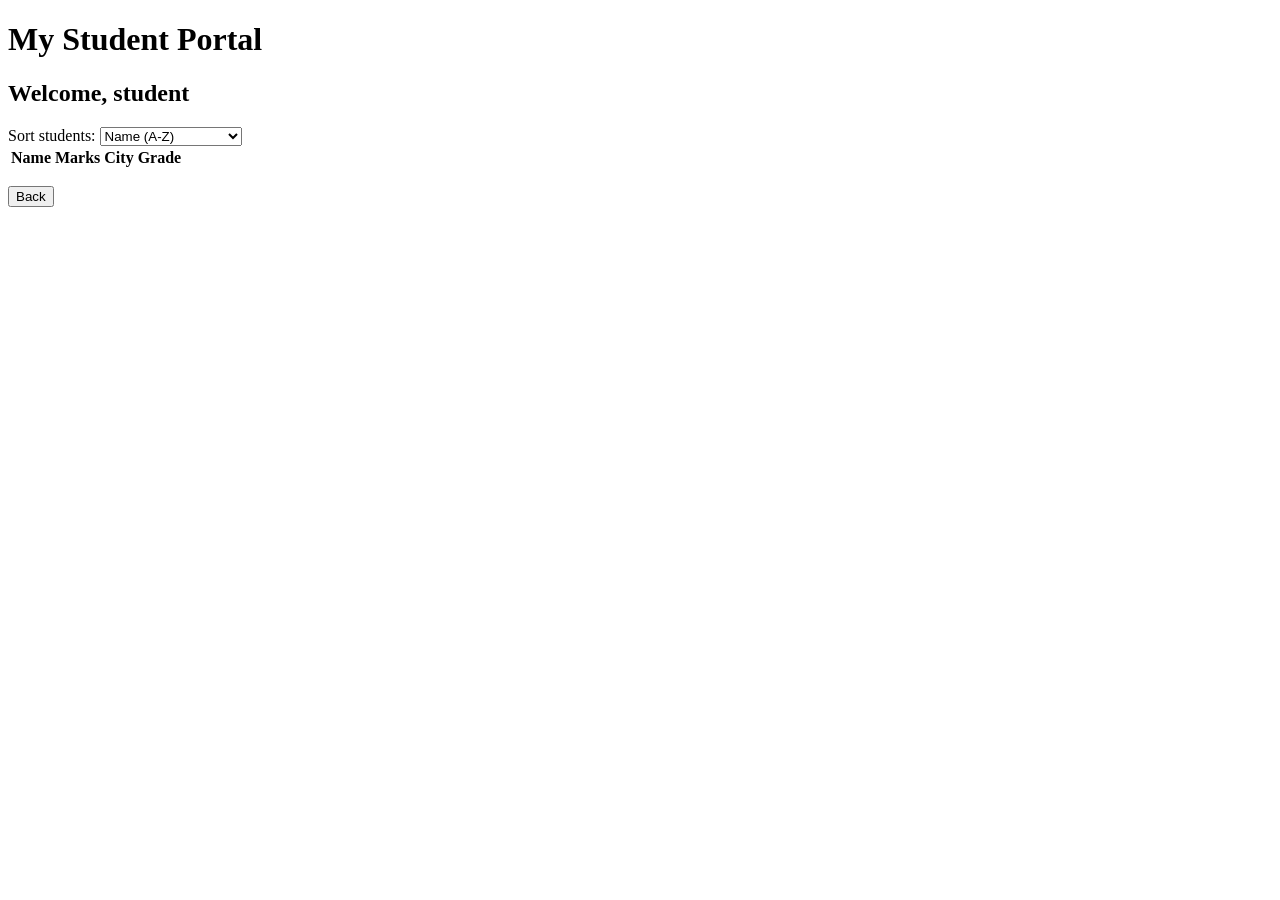
==== board.html @ 6772bf06 "Add HTML skeleton for registration and marks board" ====
<!DOCTYPE html>
<html lang="en">
<head>
    <meta charset="UTF-8">
    <meta name="viewport" content="width=device-width, initial-scale=1.0">
    <title>Student Marks Board</title>
</head>
<body>

    <header>
        <h1>My Student Portal</h1>
        <h2 id="welcome">Welcome, student</h2>
        <p id="loadTime"></p>
    </header>

    <main>

        <label for="sortSelect">Sort students:</label>
        <select id="sortSelect">
            <option value="name">Name (A-Z)</option>
            <option value="marks">Marks (Highest first)</option>
        </select>

        <table>
            <thead>
                <tr>
                    <th>Name</th>
                    <th>Marks</th>
                    <th>City</th>
                    <th>Grade</th>
                </tr>
            </thead>

            <tbody id="studentTable">
            </tbody>
        </table>

        <p id="errorMessage"></p>

        <button id="backButton" type="button">Back</button>

    </main>

</body>
</html>
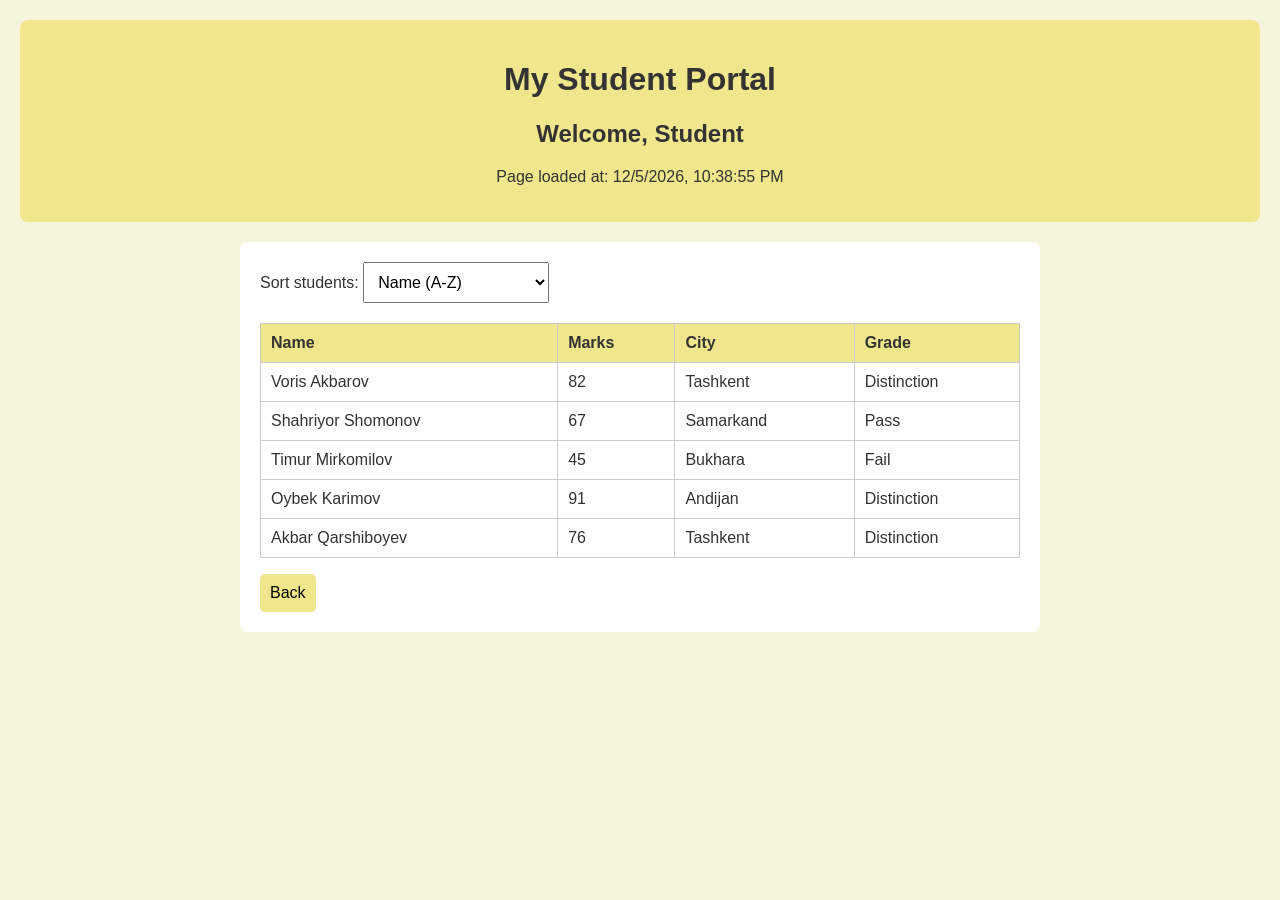
==== commit 526f5dfb: "Implement student registration and marks board" ====
--- a/board.html
+++ b/board.html
@@ -4,6 +4,7 @@
     <meta charset="UTF-8">
     <meta name="viewport" content="width=device-width, initial-scale=1.0">
     <title>Student Marks Board</title>
+    <link rel="stylesheet" href="style.css">
 </head>
 <body>
 
@@ -40,6 +41,6 @@
         <button id="backButton" type="button">Back</button>
 
     </main>
-
+<script src="app.js" defer></script>
 </body>
 </html>
--- a/style.css
+++ b/style.css
@@ -0,0 +1,96 @@
+/* General styles */
+* {
+    box-sizing: border-box;
+}
+
+body {
+    font-family: Arial, sans-serif;
+    margin: 0;
+    padding: 20px;
+    background-color: #f5f5dc;
+    color: #333;
+}
+
+header {
+    background-color: khaki;
+    padding: 20px;
+    text-align: center;
+    border-radius: 8px;
+}
+
+main {
+    max-width: 800px;
+    margin: 20px auto;
+    padding: 20px;
+    background-color: white;
+    border-radius: 8px;
+}
+
+/* Form styles */
+form {
+    display: flex;
+    flex-direction: column;
+    gap: 10px;
+}
+
+input,
+select,
+button {
+    padding: 10px;
+    font-size: 16px;
+}
+
+button {
+    background-color: khaki;
+    border: none;
+    border-radius: 5px;
+    cursor: pointer;
+}
+
+button:hover {
+    background-color: #d6c75a;
+}
+
+/* Invalid field */
+.invalid {
+    border: 2px solid red;
+}
+
+/* Errors */
+#errors {
+    color: red;
+}
+
+/* Table styles */
+table {
+    width: 100%;
+    border-collapse: collapse;
+    margin-top: 20px;
+}
+
+th,
+td {
+    border: 1px solid #ccc;
+    padding: 10px;
+    text-align: left;
+}
+
+th {
+    background-color: khaki;
+}
+
+/* Mobile-friendly table */
+@media (max-width: 600px) {
+    body {
+        padding: 10px;
+    }
+
+    main {
+        padding: 10px;
+        overflow-x: auto;
+    }
+
+    table {
+        min-width: 500px;
+    }
+}
